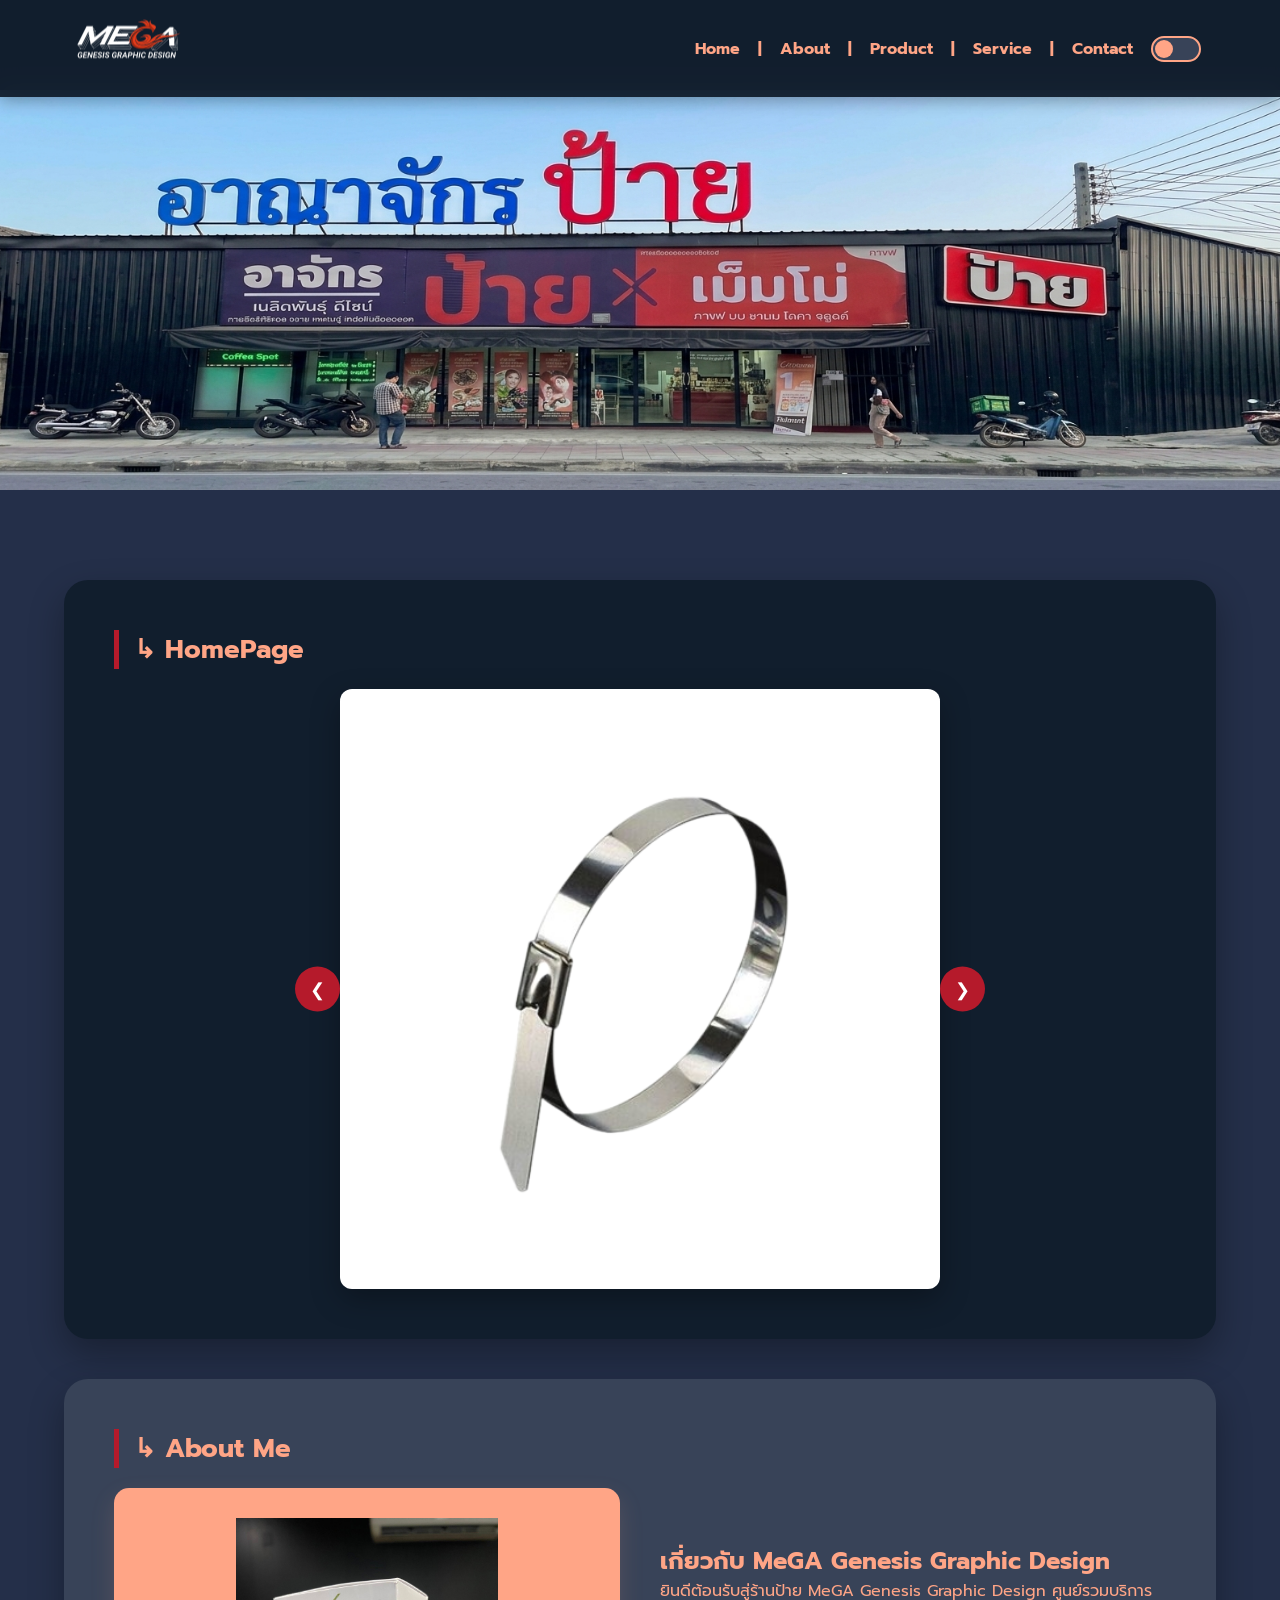
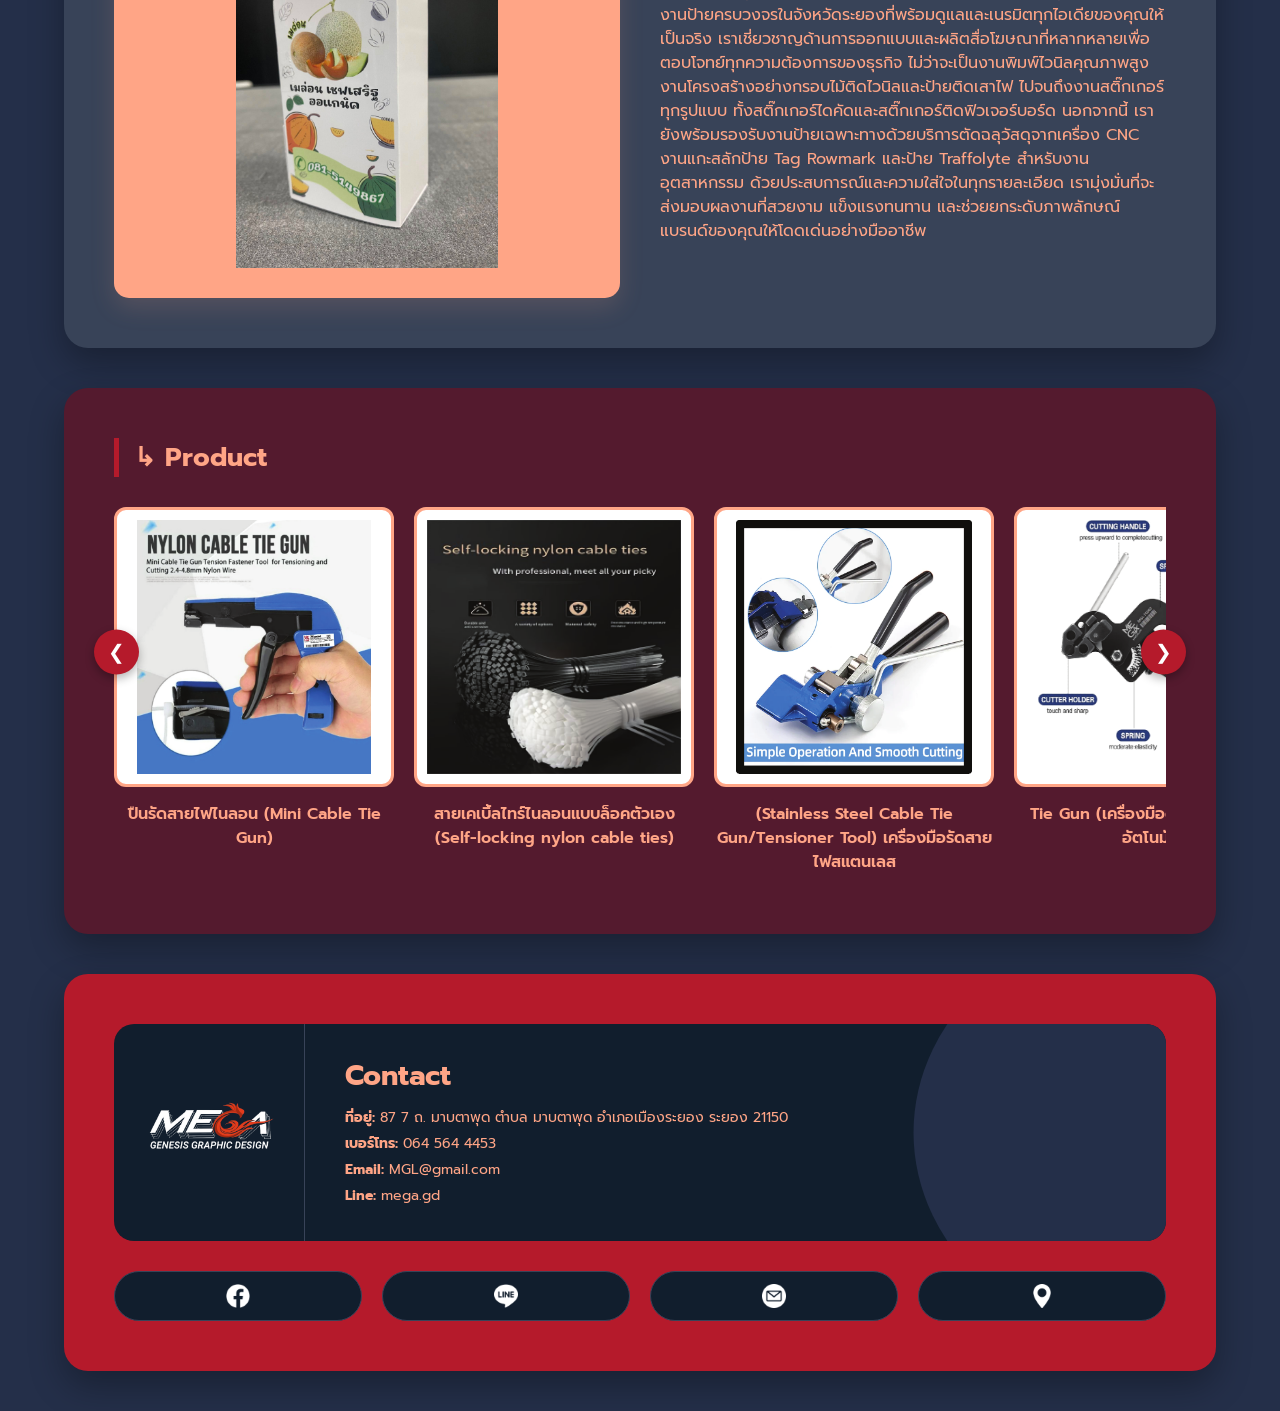
==== index.html @ 37dee511 "Add files via upload" ====
<!DOCTYPE html>
<html lang="th">

<head>
    <meta charset="UTF-8">
    <meta name="viewport" content="width=device-width, initial-scale=1.0">
    <title>Megalok - Secure Fastening</title>
    
    <link rel="icon" type="image/png" href="images/Logo-removebg-preview.png">
    
    <link href="https://fonts.googleapis.com/css2?family=Prompt:wght@300;400;600&display=swap" rel="stylesheet">
    <link rel="stylesheet" href="style.css">
</head>

<body>
    
    <header>
        <div class="logo">
            <a href="index.html">
                <img src="images/Logo-removebg-preview.png" alt="Megalok Logo" class="header-logo-img">
            </a>
        </div>
        <nav>
            <ul>
                <li><a href="index.html#home">Home</a></li>
                <li><span>|</span></li>
                <li><a href="index.html#about">About</a></li>
                <li><span>|</span></li>
                <li><a href="index.html#product">Product</a></li>
                <li><span>|</span></li>
                <li><a href="service.html">Service</a></li>
                <li><span>|</span></li>
                <li><a href="index.html#contact">Contact</a></li>

                <li>
                    <label class="theme-switch" for="darkModeToggle">
                        <input type="checkbox" id="darkModeToggle">
                        <span class="slider"></span>
                    </label>
                </li>
            </ul>
        </nav>
    </header>

    <section class="hero-image-banner">
        <div class="slides-wrapper" id="slidesWrapper">
            <div class="slide">
                <img src="banner6.png" alt="Megalok Promotion Banner 1">
            </div>
            <div class="slide">
                <img src="banner5.png" alt="Megalok Promotion Banner 2">
            </div>
            <div class="slide">
                <img src="banner3.2.png" alt="Megalok Promotion Banner 3">
            </div>
        </div>
    </section>

    <main>
        <section id="home" class="container">
            <h3 class="section-tag">↳ HomePage</h3>

            <div class="single-hero-box slide-in-right">

                <button class="hero-arrow left-arrow" id="prevHeroBtn">❮</button>
                <button class="hero-arrow right-arrow" id="nextHeroBtn">❯</button>

                <div class="card-image-wrapper" id="heroImageWrapper">
                    <img src="images/5-removebg-preview.png" alt="Product Image 1">
                    <img src="aboutme/1 (Custom).jpg" alt="Product Image 6">
                    <img src="images/41-removebg-preview.png" alt="Product Image 2">
                    <img src="aboutme/2 (Custom).jpg" alt="Product Image 6">
                    <img src="images/104-removebg-preview.png" alt="Product Image 3">
                    <img src="aboutme/3 (Custom).jpg" alt="Product Image 6">
                    <img src="images/136-removebg-preview.png" alt="Product Image 4">
                    <img src="aboutme/4 (Custom).jpg" alt="Product Image 6">
                    <img src="images/150-removebg-preview.png" alt="Product Image 5">
                    <img src="aboutme/5 (Custom).jpg" alt="Product Image 6">
                    <img src="images/80-removebg-preview.png" alt="Product Image 6">
                    <img src="aboutme/6 (Custom).jpg" alt="Product Image 6">
                </div>
            </div>
        </section>

        <section id="about" class="container">
            <h3 class="section-tag">↳ About Me</h3>
            <div class="about-flex">
                <div class="about-card" style="overflow: hidden;">
                    <img id="aboutImg" src="aboutme/1 (Custom).jpg" alt="Nylon Cable Tie Gun" style="transition: transform 0.4s ease, opacity 0.4s ease; transform: translateX(0);">
                </div>
                <div class="about-content">
                    <h1 id="aboutTitle">เกี่ยวกับ MeGA Genesis Graphic Design 
                    </h1>
                    <p id="aboutDesc">ยินดีต้อนรับสู่ร้านป้าย MeGA Genesis Graphic Design ศูนย์รวมบริการงานป้ายครบวงจรในจังหวัดระยองที่พร้อมดูแลและเนรมิตทุกไอเดียของคุณให้เป็นจริง เราเชี่ยวชาญด้านการออกแบบและผลิตสื่อโฆษณาที่หลากหลายเพื่อตอบโจทย์ทุกความต้องการของธุรกิจ ไม่ว่าจะเป็นงานพิมพ์ไวนิลคุณภาพสูง งานโครงสร้างอย่างกรอบไม้ติดไวนิลและป้ายติดเสาไฟ ไปจนถึงงานสติ๊กเกอร์ทุกรูปแบบ ทั้งสติ๊กเกอร์ไดคัดและสติ๊กเกอร์ติดฟิวเจอร์บอร์ด นอกจากนี้ เรายังพร้อมรองรับงานป้ายเฉพาะทางด้วยบริการตัดฉลุวัสดุจากเครื่อง CNC งานแกะสลักป้าย Tag Rowmark และป้าย Traffolyte สำหรับงานอุตสาหกรรม ด้วยประสบการณ์และความใส่ใจในทุกรายละเอียด เรามุ่งมั่นที่จะส่งมอบผลงานที่สวยงาม แข็งแรงทนทาน และช่วยยกระดับภาพลักษณ์แบรนด์ของคุณให้โดดเด่นอย่างมืออาชีพ</p>
                </div>
            </div>
        </section>

        <section id="product" class="container">
            <h3 class="section-tag">↳ Product</h3>
            
            <div class="product-slider-wrapper">
                <button class="slider-arrow slider-prev" id="prevProductBtn">❮</button>

                <div class="product-slider" id="productSlider">
                    <a href="product.html?id=1" class="p-item">
                        <div class="p-img">
                            <img src="images/124.png" class="img-main" alt="Main Image">
                            <img src="images/132.png" class="img-hover" alt="Hover Image">
                        </div>
                        <p>ปืนรัดสายไฟไนลอน (Mini Cable Tie Gun)</p>
                    </a>

                    <a href="product.html?id=2" class="p-item">
                        <div class="p-img">
                            <img src="images/14.png" class="img-main" alt="Main Image">
                            <img src="images/28.png" class="img-hover" alt="Hover Image">
                        </div>
                        <p>สายเคเบิ้ลไทร์ไนลอนแบบล็อคตัวเอง (Self-locking nylon cable ties)</p>
                    </a>

                    <a href="product.html?id=3" class="p-item">
                        <div class="p-img">
                            <img src="images/110.png" class="img-main" alt="Main Image">
                            <img src="images/108.png" class="img-hover" alt="Hover Image">
                        </div>
                        <p>(Stainless Steel Cable Tie Gun/Tensioner Tool) เครื่องมือรัดสายไฟสแตนเลส</p>
                    </a>

                    <a href="product.html?id=4" class="p-item">
                        <div class="p-img">
                            <img src="images/94.png" class="img-main" alt="Main Image">
                            <img src="images/43.png" class="img-hover" alt="Hover Image">
                        </div>
                        <p>Tie Gun (เครื่องมือดึงสายรัดและตัดอัตโนมัติ)</p>
                    </a>
                </div>

                <button class="slider-arrow slider-next" id="nextProductBtn">❯</button>
            </div>
        </section>
    </main>

    <footer id="contact">
        <div class="footer-banner">
            <div class="footer-logo-area">
                <img src="images/Logo-removebg-preview.png" alt="Mega Logo" class="footer-logo">
            </div>
            <div class="footer-details">
                <h3>Contact</h3>
                <p><strong>ที่อยู่:</strong> 87 7 ถ. มาบตาพุด ตำบล มาบตาพุด อำเภอเมืองระยอง ระยอง 21150</p>
                <p><strong>เบอร์โทร:</strong> 064 564 4453</p>
                <p><strong>Email:</strong> MGL@gmail.com</p>
                <p><strong>Line:</strong> mega.gd</p>
            </div>
        </div>

        <div class="social-bar">
            <a href="https://www.facebook.com/profile.php?id=61550780473112" target="_blank" class="social-btn">
                <img src="icons/facebook.png" alt="FB">
            </a>
            <a href="https://line.me/ti/p/@megalok1" target="_blank" class="social-btn">
                <img src="icons/line.png" alt="Line">
            </a>
            <a href="mailto:MGL@gmail.com" class="social-btn">
                <img src="icons/email.png" alt="Mail">
            </a>
            <a href="https://maps.app.goo.gl/akLTZSRNCD6QtL3N6" target="_blank" class="social-btn">
                <img src="icons/maps-and-flags.png" alt="Maps">
            </a>
        </div>
    </footer>

    <script>
        // ==========================================
        // 1. ระบบ Banner Slideshow หลัก
        // ==========================================
        let slideIndex = 0;
        const slidesWrapper = document.getElementById("slidesWrapper");
        const slides = document.getElementsByClassName("slide");
        const totalSlides = slides.length;

        function autoSlide() {
            slideIndex++;
            if (slideIndex >= totalSlides) {
                slideIndex = 0;
            }
            slidesWrapper.style.transform = `translateX(-${slideIndex * 100}%)`;
            setTimeout(autoSlide, 4000);
        }

        if (totalSlides > 0) {
            setTimeout(autoSlide, 4000);
        }

        // ==========================================
        // 1.5 ระบบเฟดเปลี่ยนรูปในหมวด HomePage พร้อมปุ่มลูกศรที่เปลี่ยนสีได้
        // ==========================================
        const heroWrapper = document.getElementById('heroImageWrapper');
        const heroImages = heroWrapper.querySelectorAll('img');
        const prevBtn = document.getElementById('prevHeroBtn');
        const nextBtn = document.getElementById('nextHeroBtn');

        let currentImgIndex = 0;
        const imgCount = heroImages.length;
        let slideInterval;

        function updateArrowButtons() {
            if (currentImgIndex === 0) {
                prevBtn.classList.add('disabled');
            } else {
                prevBtn.classList.remove('disabled');
            }
            if (currentImgIndex === imgCount - 1) {
                nextBtn.classList.add('disabled');
            } else {
                nextBtn.classList.remove('disabled');
            }
        }

        function showHeroImage(index) {
            heroImages.forEach(img => img.classList.remove('active'));
            currentImgIndex = index;
            heroImages[currentImgIndex].classList.add('active');
            updateArrowButtons();
        }

        function startHeroSlide() {
            slideInterval = setInterval(() => {
                let nextIndex = currentImgIndex + 1;
                if (nextIndex >= imgCount) {
                    nextIndex = 0;
                }
                showHeroImage(nextIndex);
            }, 3500);
        }

        function resetHeroSlideTimer() {
            clearInterval(slideInterval);
            startHeroSlide();
        }

        if (imgCount > 0) {
            heroImages[0].classList.add('active');
            updateArrowButtons();
        }

        if (imgCount > 1) {
            startHeroSlide();

            prevBtn.addEventListener('click', () => {
                if (currentImgIndex > 0) {
                    showHeroImage(currentImgIndex - 1);
                    resetHeroSlideTimer();
                }
            });

            nextBtn.addEventListener('click', () => {
                if (currentImgIndex < imgCount - 1) {
                    showHeroImage(currentImgIndex + 1);
                    resetHeroSlideTimer();
                }
            });

            heroWrapper.addEventListener('click', (event) => {
                if (event.target === prevBtn || event.target === nextBtn || event.target.closest('.hero-arrow')) {
                    return;
                }
                const rect = heroWrapper.getBoundingClientRect();
                const xPosition = event.clientX - rect.left;
                const wrapperWidth = heroWrapper.offsetWidth;

                if (xPosition < wrapperWidth / 2) {
                    if (currentImgIndex > 0) {
                        showHeroImage(currentImgIndex - 1);
                        resetHeroSlideTimer();
                    }
                } else {
                    if (currentImgIndex < imgCount - 1) {
                        showHeroImage(currentImgIndex + 1);
                        resetHeroSlideTimer();
                    }
                }
            });

        } else {
            prevBtn.style.display = 'none';
            nextBtn.style.display = 'none';
        }

        // ==========================================
        // 2. ระบบ Animation สไลด์รูป (เมื่อเลื่อนมาเจอ)
        // ==========================================
        document.addEventListener('DOMContentLoaded', () => {
            const animatedCards = document.querySelectorAll('.slide-in-right');

            const observer = new IntersectionObserver((entries) => {
                entries.forEach(entry => {
                    if (entry.isIntersecting) {
                        entry.target.classList.add('show');
                        observer.unobserve(entry.target);
                    }
                });
            }, {
                threshold: 0.2
            });

            animatedCards.forEach(card => {
                observer.observe(card);
            });
        });

        // ==========================================
        // 3. ระบบสไลด์รูปอัตโนมัติ (About Me) - เลื่อนสไลด์ด้านข้าง
        // ==========================================
        const aboutImagesArray = [
            "aboutme/2 (Custom).jpg",
            "aboutme/3 (Custom).jpg",
            "aboutme/4 (Custom).jpg",
            "aboutme/5 (Custom).jpg",
            "aboutme/6 (Custom).jpg",
            "aboutme/7 (Custom).jpg",
            "aboutme/8 (Custom).jpg",       
        ]; 

        let currentAboutIndex = 0;
        const aboutImgElement = document.getElementById("aboutImg");

        // ให้รูปเปลี่ยนอัตโนมัติทุกๆ 3.5 วินาที
        setInterval(() => {
            // สไลด์รูปเก่าออกไปทางซ้ายและเฟดจางลง
            aboutImgElement.style.transition = "transform 0.4s ease, opacity 0.4s ease";
            aboutImgElement.style.transform = "translateX(-100%)";
            aboutImgElement.style.opacity = 0;

            // รอให้แอนิเมชันเลื่อนไปทางซ้ายทำงานเสร็จ (400ms) แล้วจึงเตรียมรูปใหม่
            setTimeout(() => {
                currentAboutIndex++;
                if (currentAboutIndex >= aboutImagesArray.length) {
                    currentAboutIndex = 0;
                }
                
                // เปลี่ยน Source เป็นรูปถัดไป
                aboutImgElement.src = aboutImagesArray[currentAboutIndex];
                
                // ย้ายรูปไปซ่อนไว้ทางขวาก่อน (ปิดแอนิเมชันชั่วคราวเพื่อย้ายพริบตาเดียว)
                aboutImgElement.style.transition = "none";
                aboutImgElement.style.transform = "translateX(100%)";
                
                // บังคับให้เบราว์เซอร์รับทราบตำแหน่งที่เปลี่ยนไป (Reflow) ก่อนเปิดแอนิเมชัน
                void aboutImgElement.offsetWidth;
                
                // เปิดแอนิเมชันกลับมา แล้วเลื่อนรูปเข้าสู่ตรงกลาง (สไลด์เข้ามาจากขวา)
                aboutImgElement.style.transition = "transform 0.4s ease, opacity 0.4s ease";
                aboutImgElement.style.transform = "translateX(0)";
                aboutImgElement.style.opacity = 1;
                
            }, 400); // 400ms คือเวลาเดียวกับ transition 

        }, 3500); 

        // ==========================================
        // 4. ระบบ Smooth Scroll ปรับความเร็วได้
        // ==========================================
        document.querySelectorAll('nav ul li a[href^="index.html#"], nav ul li a[href^="#"]').forEach(anchor => {
            anchor.addEventListener('click', function (e) {
                let targetId = this.getAttribute('href').split('#')[1];
                const targetElement = document.getElementById(targetId);

                if (targetElement) {
                    e.preventDefault();

                    const headerOffset = 90;
                    const elementPosition = targetElement.getBoundingClientRect().top;
                    const offsetPosition = elementPosition + window.pageYOffset - headerOffset;

                    const duration = 1200;

                    const start = window.pageYOffset;
                    const distance = offsetPosition - start;
                    let startTime = null;

                    function easeInOutQuad(t, b, c, d) {
                        t /= d / 2;
                        if (t < 1) return c / 2 * t * t + b;
                        t--;
                        return -c / 2 * (t * (t - 2) - 1) + b;
                    }

                    function animation(currentTime) {
                        if (startTime === null) startTime = currentTime;
                        const timeElapsed = currentTime - startTime;
                        const run = easeInOutQuad(timeElapsed, start, distance, duration);
                        window.scrollTo(0, run);
                        if (timeElapsed < duration) {
                            requestAnimationFrame(animation);
                        }
                    }

                    requestAnimationFrame(animation);
                }
            });
        });

        // ==========================================
        // 5. ระบบ Dark Mode (แบบสวิตช์ พร้อมจดจำค่าด้วย LocalStorage)
        // ==========================================
        const darkModeToggle = document.getElementById('darkModeToggle');
        const body = document.body;

        if (localStorage.getItem('darkMode') === 'enabled') {
            body.classList.add('dark-mode');
            darkModeToggle.checked = true;
        }

        darkModeToggle.addEventListener('change', () => {
            if (darkModeToggle.checked) {
                body.classList.add('dark-mode');
                localStorage.setItem('darkMode', 'enabled');
            } else {
                body.classList.remove('dark-mode');
                localStorage.setItem('darkMode', 'disabled');
            }
        });

        // ==========================================
        // 🛠️ 6. ระบบปุ่มเลื่อน Product Slider 
        // ==========================================
        const productSlider = document.getElementById('productSlider');
        const prevProductBtn = document.getElementById('prevProductBtn');
        const nextProductBtn = document.getElementById('nextProductBtn');

        if (productSlider && prevProductBtn && nextProductBtn) {
            const scrollAmount = 300; 
            
            prevProductBtn.addEventListener('click', () => {
                productSlider.scrollBy({ left: -scrollAmount, behavior: 'smooth' });
            });
            
            nextProductBtn.addEventListener('click', () => {
                productSlider.scrollBy({ left: scrollAmount, behavior: 'smooth' });
            });
        }

    </script>
</body>

</html>
---- style.css ----
/* ========================================== */
/* 🎨 COLOR PALETTE VARIABLES */
/* ========================================== */
:root {
    --color-1: #111E2D; /* Darkest Blue */
    --color-2: #242F49; /* Dark Slate Blue */
    --color-3: #384358; /* Muted Grey-Blue */
    --color-4: #FFA586; /* Brand Light Peach */
    --color-5: #B51A2B; /* Deep Red */
    --color-6: #541A2E; /* Deep Burgundy */
}

/* ========================================== */
/* Reset & Global Styles */
/* ========================================== */
* {
    margin: 0;
    padding: 0;
    box-sizing: border-box;
    font-family: 'Prompt', sans-serif;
}

html, body {
    overflow-x: hidden;
    width: 100%;
}

html {
    scroll-padding-top: 100px;
}

body {
    background-color: var(--color-2);
    background-attachment: fixed;
    color: var(--color-4);
    transition: background-color 0.4s ease, color 0.4s ease;
    padding-top: 90px; 
}

/* ========================================== */
/* Header - Sticky Logo & Menu */
/* ========================================== */
header {
    display: flex;
    align-items: center; 
    padding: 20px 5%;
    width: 100%;
    position: fixed;
    top: 0;
    left: 0;
    z-index: 2000;
    background-color: rgba(17, 30, 45, 0.95) !important;
    box-shadow: 0 4px 15px rgba(0,0,0,0.3);
    backdrop-filter: blur(10px); 
    font-weight: 700;
    color: var(--color-4);
    transition: background-color 0.4s ease, box-shadow 0.4s ease;
}

/* ค้นหาคลาสนี้ใน style.css หรือเพิ่มเข้าไปใหม่ */
.header-logo-img {
    height: 50px; /* กำหนดความสูงเริ่มต้นที่ต้องการ */
    width: auto;
    transform: scale(2.5); /* ปรับตัวเลข 2.0 เพื่อขยายขนาด (2.0 = 200%) */
    transform-origin: left center; /* ให้ขยายออกจากด้านซ้าย */
    transition: transform 0.3s ease; /* เพิ่มความสมูท */
}

nav {
    margin-left: auto; 
    margin-right: 15px; 
}

nav ul {
    display: flex;
    list-style: none;
    align-items: center;
    gap: 8px;
}

nav ul li a {
    text-decoration: none;
    color: var(--color-4);
    padding: 0 10px;
    font-size: 16px;
    transition: color 0.3s;
}

nav ul li a:hover {
    color: var(--color-5);
}

nav ul li span {
    color: var(--color-4);
    transition: color 0.4s ease;
    user-select: none;
    cursor: default;
}

/* ========================================== */
/* Dark Mode Toggle Switch / Button */
/* ========================================== */
.dark-mode-btn {
    background: none;
    border: none;
    font-size: 20px;
    cursor: pointer;
    color: inherit;
    transition: transform 0.3s ease;
    display: flex;
    align-items: center;
}

.dark-mode-btn:hover {
    transform: scale(1.2);
}

.theme-switch {
    position: relative;
    display: inline-block;
    width: 50px;
    height: 26px;
}

.theme-switch input {
    opacity: 0;
    width: 0;
    height: 0;
}

.slider {
    position: absolute;
    cursor: pointer;
    top: 0; left: 0; right: 0; bottom: 0;
    background-color: var(--color-3); 
    transition: 0.4s;
    border-radius: 34px;
    border: 2px solid var(--color-4);
}

.slider:before {
    position: absolute;
    content: "";
    height: 18px;
    width: 18px;
    left: 2px;
    bottom: 2px;
    background-color: var(--color-4); 
    transition: 0.4s ease;
    border-radius: 50%;
}

.theme-switch input:checked + .slider {
    background-color: var(--color-5); 
    border-color: var(--color-5);
}

.theme-switch input:checked + .slider:before {
    transform: translateX(24px);
    background-color: #ffffff; 
}

/* ========================================== */
/* 🌈 SECTION BACKGROUND COLORS & LAYOUT */
/* ========================================== */
section.container, footer#contact {
    width: 90%;
    max-width: 1200px;
    margin: 40px auto;
    padding: 50px;
    border-radius: 24px;
    box-shadow: 0 15px 35px rgba(0, 0, 0, 0.3);
    transition: background-color 0.4s ease, transform 0.3s ease;
    box-sizing: border-box; 
}

.section-tag {
    color: var(--color-4);
    font-size: 26px;
    margin-bottom: 20px;
    border-left: 5px solid var(--color-5);
    padding-left: 15px;
    transition: color 0.4s ease;
}

#home { background-color: var(--color-1); }
#about { background-color: var(--color-3); }
#product { background-color: var(--color-6); }
#product .p-item p { color: var(--color-4); }
footer#contact { background-color: var(--color-5); }

/* ========================================== */
/* Slideshow Banner & Layout */
/* ========================================== */
.hero-image-banner {
    width: 100%;
    height: 450px; /* ปรับตัวเลขนี้ลง (เช่น จากเดิม 500px เหลือ 300px) */
    overflow: hidden;
    position: relative;
}

.slides-wrapper {
    display: flex;
    width: 100%;
    transition: transform 1.5s cubic-bezier(0.25, 1, 0.5, 1);
}

.slide {
    min-width: 100%;
    box-sizing: border-box;
}

/* ค้นหาและแก้ไขส่วนนี้ครับ */
.slide img {
    width: 100%;
    height: 400px;      /* กำหนดความสูงให้เท่ากับ .hero-image-banner */
    display: block;
    object-fit: cover;  /* สำคัญ: ทำให้รูปขยายเต็มพื้นที่โดยไม่เสียสัดส่วน */
    object-position: center; /* สำคัญ: สั่งให้จัดกึ่งกลางรูปภาพเสมอ */
}

.single-hero-box {
    max-width: 700px; 
    margin: 0 auto; 
    width: 100%;
    position: relative;
    padding: 0 50px; 
    box-sizing: border-box; 
}

.card-image-wrapper {
    position: relative;
    width: 100%;
    aspect-ratio: 1 / 1; 
    border-radius: 12px;
    overflow: hidden;
    background-color: #ffffff; 
    box-shadow: 0 10px 30px rgba(0,0,0,0.3); 
}

.card-image-wrapper img {
    position: absolute;
    top: 0; left: 0; width: 100%; height: 100%;
    object-fit: contain; 
    opacity: 0;
    transition: opacity 0.5s ease;
    padding: 10px; 
}

.card-image-wrapper img.active {
    opacity: 1; 
    z-index: 2;
}

.slide-in-right {
    opacity: 0;
    transform: translateX(50px);
    transition: all 0.6s ease-out;
}

.slide-in-right.show {
    opacity: 1;
    transform: translateX(0);
}

.hero-arrow {
    position: absolute;
    top: 50%;
    transform: translateY(-50%);
    background-color: var(--color-5); 
    color: white;
    border: none;
    cursor: pointer;
    width: 45px; 
    height: 45px;
    display: flex;
    align-items: center;
    justify-content: center;
    font-size: 18px;
    z-index: 10; 
    border-radius: 50%; 
    transition: background-color 0.3s ease, transform 0.2s ease;
}

.hero-arrow:hover {
    background-color: var(--color-6); 
    transform: translateY(-50%) scale(1.1); 
}

.left-arrow { left: 5px; }
.right-arrow { right: 5px; }

/* ========================================== */
/* About Section Elements */
/* ========================================== */
.about-flex {
    display: grid;
    grid-template-columns: 1fr 1fr;
    gap: 40px;
    align-items: center;
}

.about-card {
    background: var(--color-4);
    color: var(--color-1);
    border: none;
    border-radius: 15px;
    padding: 30px; 
    position: relative; 
    box-shadow: 0 10px 25px rgba(255, 165, 134, 0.15);
    transition: background-color 0.4s ease, border-color 0.4s ease;
    overflow: hidden; 
    display: flex;
    justify-content: center;
    align-items: center;
    width: 100%;
}

#aboutImg {
    width: 100%;
    max-height: 350px; 
    object-fit: contain; 
    border-radius: 8px;
    display: block;
    margin: 0 auto;
    transition: all 0.5s ease-in-out;
}

.btn-next-about {
    position: absolute; 
    bottom: 20px; 
    right: 20px; 
    padding: 10px 20px;
    background-color: var(--color-5);
    color: white;
    border: none;
    border-radius: 8px;
    cursor: pointer;
    z-index: 10;
    transition: background-color 0.3s, transform 0.2s;
}

.btn-next-about:hover {
    background-color: var(--color-6);
    transform: scale(1.05);
}

/* ========================================== */
/* 🛠️ Product Slider (แนวนอนเลื่อนได้) + ปุ่มลูกศร */
/* ========================================== */
.product-slider-wrapper {
    position: relative;
    width: 100%;
    display: flex;
    align-items: center;
}

.product-slider {
    display: flex;
    gap: 20px;
    overflow-x: auto; 
    padding: 10px 0; 
    width: 100%;
    scroll-snap-type: x mandatory; 
    scroll-behavior: smooth;
    
    /* ซ่อน Scrollbar ให้ดูสะอาดตาเข้ากับปุ่ม */
    -ms-overflow-style: none;  /* IE and Edge */
    scrollbar-width: none;  /* Firefox */
}
.product-slider::-webkit-scrollbar {
    display: none; /* Chrome, Safari and Opera */
}

.p-item { 
    text-decoration: none; 
    color: inherit; 
    display: block; 
    flex: 0 0 280px; 
    scroll-snap-align: start; 
}

.p-item p {
    margin-top: 15px;
    font-weight: 600;
    text-align: center;
}

.p-img {
    position: relative;
    aspect-ratio: 1 / 1;
    background-color: #ffffff; 
    border: 3px solid var(--color-4);
    border-radius: 12px;
    overflow: hidden;
    transition: border-color 0.4s ease, transform 0.3s ease;
}

.p-item:hover .p-img { transform: scale(1.02); }

.p-img img {
    width: 100%; 
    height: 100%; 
    object-fit: contain; 
    padding: 10px; 
    transition: opacity 0.5s ease;
}

.p-img .img-hover { position: absolute; top: 0; left: 0; opacity: 0; }
.p-item:hover .img-main { opacity: 0; }
.p-item:hover .img-hover { opacity: 1; }

/* 🛠️ สไตล์ปุ่มลูกศรของ Product Slider */
.slider-arrow {
    position: absolute;
    top: 40%; 
    transform: translateY(-50%);
    background-color: var(--color-5);
    color: white;
    border: none;
    width: 45px;
    height: 45px;
    border-radius: 50%;
    cursor: pointer;
    z-index: 10;
    display: flex;
    justify-content: center;
    align-items: center;
    font-size: 20px;
    box-shadow: 0 4px 10px rgba(0,0,0,0.3);
    transition: background-color 0.3s ease, transform 0.2s ease;
}

.slider-arrow:hover {
    background-color: var(--color-6);
    transform: translateY(-50%) scale(1.1);
}

.slider-prev { left: -20px; }
.slider-next { right: -20px; }

/* ========================================== */
/* Service Video Section */
/* ========================================== */
#service {
    background-color: var(--color-1);
    min-height: 70vh; 
}

.service-subtitle {
    color: var(--color-4);
    margin-top: -10px;
    margin-bottom: 30px;
    font-size: 16px;
    opacity: 0.8;
}

.video-grid {
    display: grid;
    grid-template-columns: repeat(3, 1fr); 
    gap: 30px;
}

.video-card {
    background-color: var(--color-3);
    border-radius: 16px;
    overflow: hidden;
    box-shadow: 0 10px 20px rgba(0, 0, 0, 0.2);
    border: 1px solid rgba(255, 255, 255, 0.05);
}

.video-wrapper {
    position: relative;
    width: 100%;
    aspect-ratio: 16 / 9; 
    overflow: hidden;
    background-color: #000;
}

.video-wrapper video,
.video-wrapper iframe {
    position: absolute;
    top: 0; left: 0; width: 100%; height: 100%;
    border: none;
}

.video-info { padding: 20px; }
.video-info h4 { color: var(--color-4); font-size: 18px; margin-bottom: 10px; }
.video-info p { color: var(--color-4); font-size: 14px; opacity: 0.85; }

/* ========================================== */
/* Footer / Contact Section Inside Elements */
/* ========================================== */
.footer-banner {
    background-color: var(--color-1);
    color: var(--color-4);
    border-radius: 20px;
    display: flex;
    overflow: hidden;
    position: relative;
}

.footer-banner::after {
    content: '';
    position: absolute;
    right: 0; top: 0; width: 30%; height: 100%;
    background: var(--color-2);
    clip-path: ellipse(80% 100% at 100% 50%);
    z-index: 1;
}

.footer-logo-area {
    padding: 20px;
    border-right: 1px solid var(--color-3);
    display: flex;
    align-items: center;
    justify-content: center;
}

.footer-logo { max-width: 150px; height: auto; }

.footer-details {
    padding: 30px 40px;
    z-index: 2;
}

.footer-details h3 { font-size: 28px; margin-bottom: 10px; }
.footer-details p { margin-bottom: 5px; font-size: 14px; }

/* ========================================== */
/* Social Buttons */
/* ========================================== */
.social-bar {
    display: grid;
    grid-template-columns: repeat(4, 1fr);
    gap: 20px;
    margin-top: 30px;
}

.social-btn {
    background: var(--color-1);
    border: 1px solid var(--color-3);
    border-radius: 25px;
    height: 50px;
    display: flex;
    justify-content: center;
    align-items: center;
    cursor: pointer;
    transition: background-color 0.4s ease, transform 0.2s ease;
}

.social-btn:hover {
    background-color: var(--color-3);
    transform: translateY(-3px);
}

.social-btn img {
    height: 24px;
    width: auto;
    object-fit: contain;
    filter: brightness(0) invert(1);
}

/* ========================================== */
/* DARK MODE OVERRIDES (Optimized) */
/* ========================================== */
body.dark-mode {
    --color-1: #080e15; 
    --color-2: #05080f;
    --color-3: #1a2233;
    --color-4: #e0e0e0;
    --color-5: #5c0d15;
    --color-6: #2b0c16;
}

body.dark-mode header {
    background-color: rgba(5, 8, 15, 0.95) !important;
    box-shadow: 0 2px 10px rgba(0, 0, 0, 0.8);
}

body.dark-mode .card,
body.dark-mode .about-card,
body.dark-mode .footer-banner,
body.dark-mode .social-btn { filter: brightness(0.85); }
body.dark-mode .social-btn img { filter: brightness(0) invert(0.8); }

/* ========================================== */
/* 📱💻 RESPONSIVE & ORIENTATION (ปรับให้พอดีทุกจอ) */
/* ========================================== */

/* 💻 Tablet แนวตั้ง & มือถือแนวนอนจอใหญ่ (ต่ำกว่า 992px) */
@media (max-width: 992px) {
    .video-grid { grid-template-columns: repeat(2, 1fr); }
    .about-flex { gap: 30px; }
}

/* 📱 [พิเศษ] มือถือแนวนอน (Landscape) ที่มีความสูงจอน้อย */
@media (max-height: 500px) and (orientation: landscape) {
    html { scroll-padding-top: 70px; }
    body { padding-top: 60px; }
    header { padding: 10px 5%; }
    .header-logo-img { max-height: 35px; }
    section.container { padding: 20px; }
}

/* 📱 มือถือแนวตั้ง (Portrait) - ต่ำกว่า 768px */
@media (max-width: 768px) {
    html { scroll-padding-top: 150px; }
    body { padding-top: 140px; }
    header {
        flex-direction: column;
        padding: 15px 5%;
        gap: 15px;
    }
    
    nav {
        margin-left: 0;
        margin-right: 0;
        width: 100%;
        display: flex;
        justify-content: center;
    }

    nav ul {
        flex-wrap: wrap; 
        justify-content: center;
        gap: 10px 15px;
    }

    .dark-mode-btn, .theme-switch {
        position: absolute;
        top: 20px;
        right: 5%; 
        margin: 0;
    }
    
    .hero-grid, .about-flex, .video-grid { 
        grid-template-columns: 1fr; 
    }

    /* 🛠️ ย่อขนาดกล่องสินค้าบนมือถือ และปรับปุ่มลูกศร */
    .product-slider .p-item { flex: 0 0 220px; }
    .slider-prev { left: -10px; }
    .slider-next { right: -10px; }
    .slider-arrow { width: 35px; height: 35px; font-size: 16px; }
    
    section.container, footer#contact {
        width: 92%; 
        margin: 20px auto; 
        padding: 30px 20px;
    }
    
    .single-hero-box { padding: 0 40px; }
    
    .footer-banner { flex-direction: column; }
    .footer-banner::after { display: none; }
    .footer-logo-area {
        border-right: none;
        border-bottom: 1px solid var(--color-3); 
        padding: 20px 0;
    }
}

/* 📱 มือถือแนวตั้งจอเล็กมาก (ต่ำกว่า 480px) */
@media (max-width: 480px) {
    .single-hero-box { padding: 0 35px; }
    .hero-arrow { width: 35px; height: 35px; font-size: 14px; }
    
    .btn-next-about {
        padding: 8px 16px; font-size: 14px;
        bottom: 15px; right: 15px;
    }

    /* 🛠️ ย่อกล่องสินค้าลงอีกนิดสำหรับจอเล็กมากๆ */
    .product-slider .p-item { flex: 0 0 180px; }
    
    nav ul li a { font-size: 14px; padding: 0 5px; }
    .social-bar { grid-template-columns: repeat(2, 1fr); gap: 10px; }
}
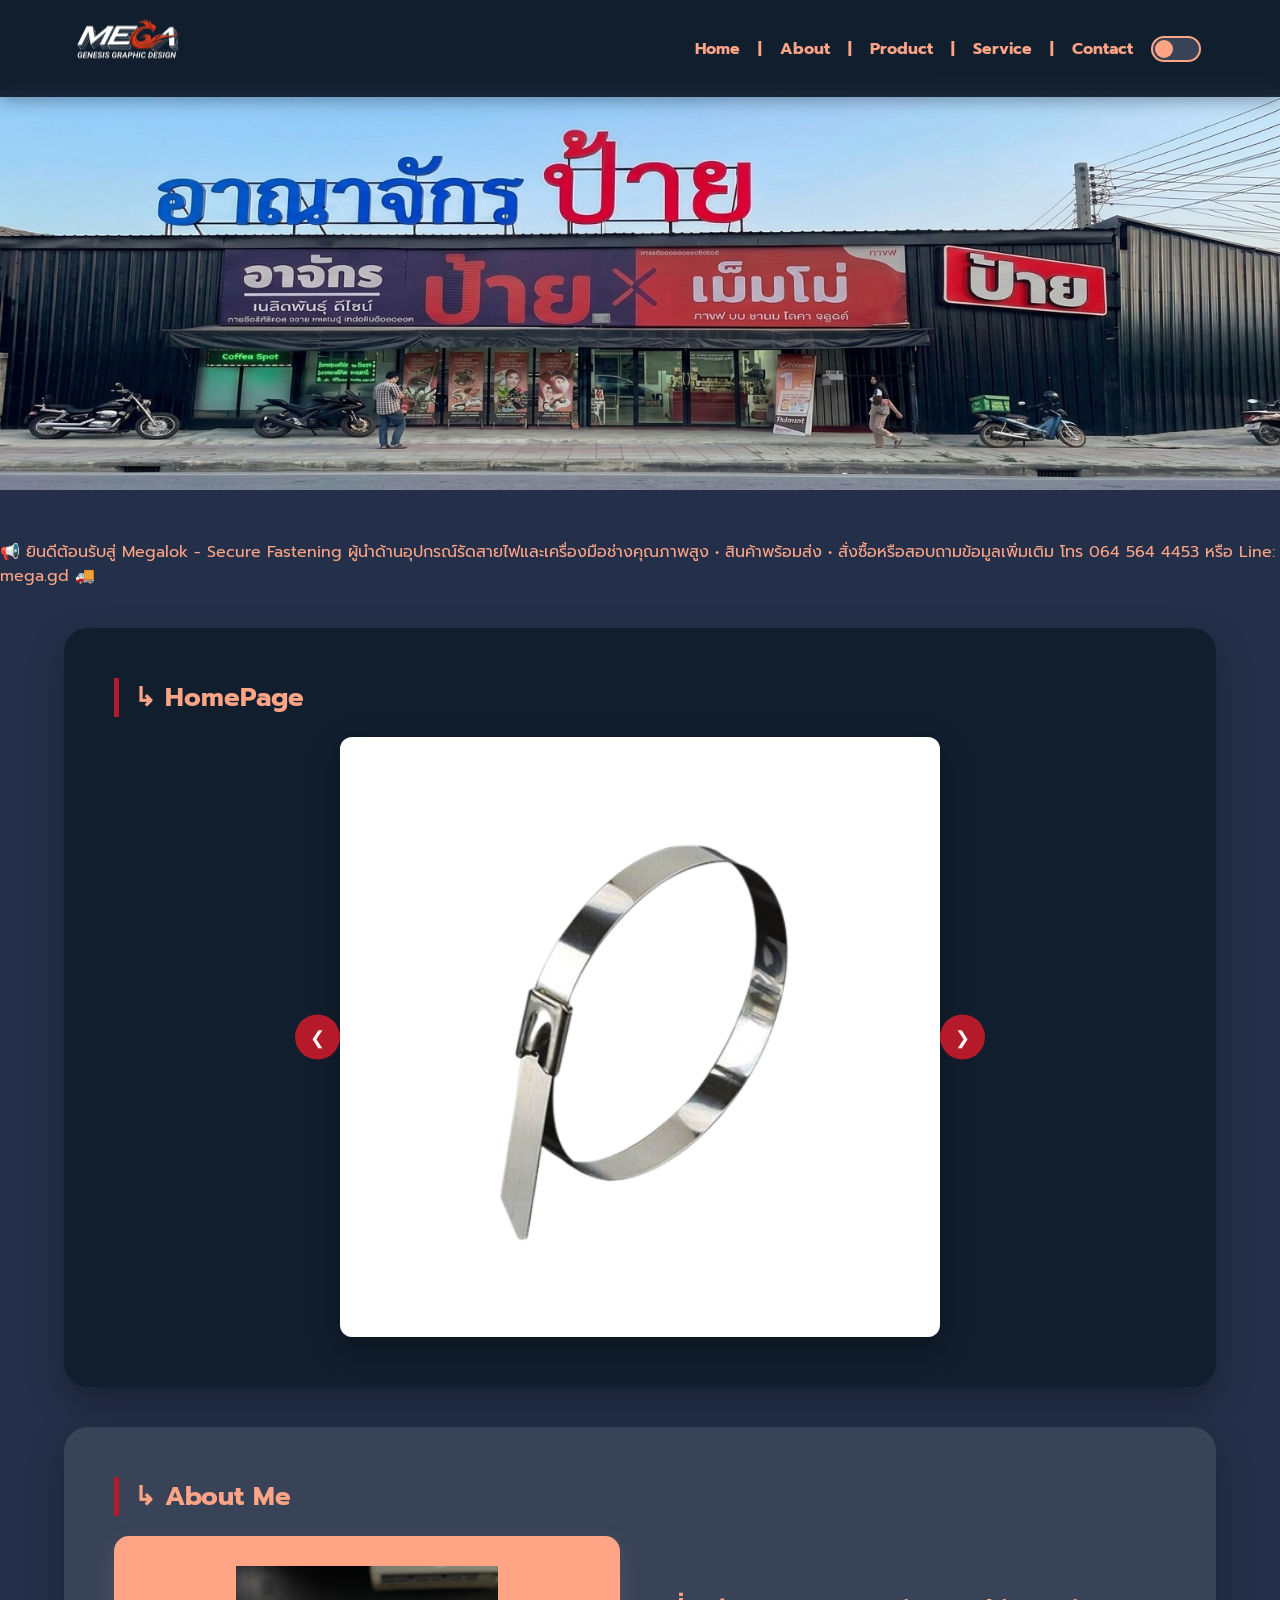
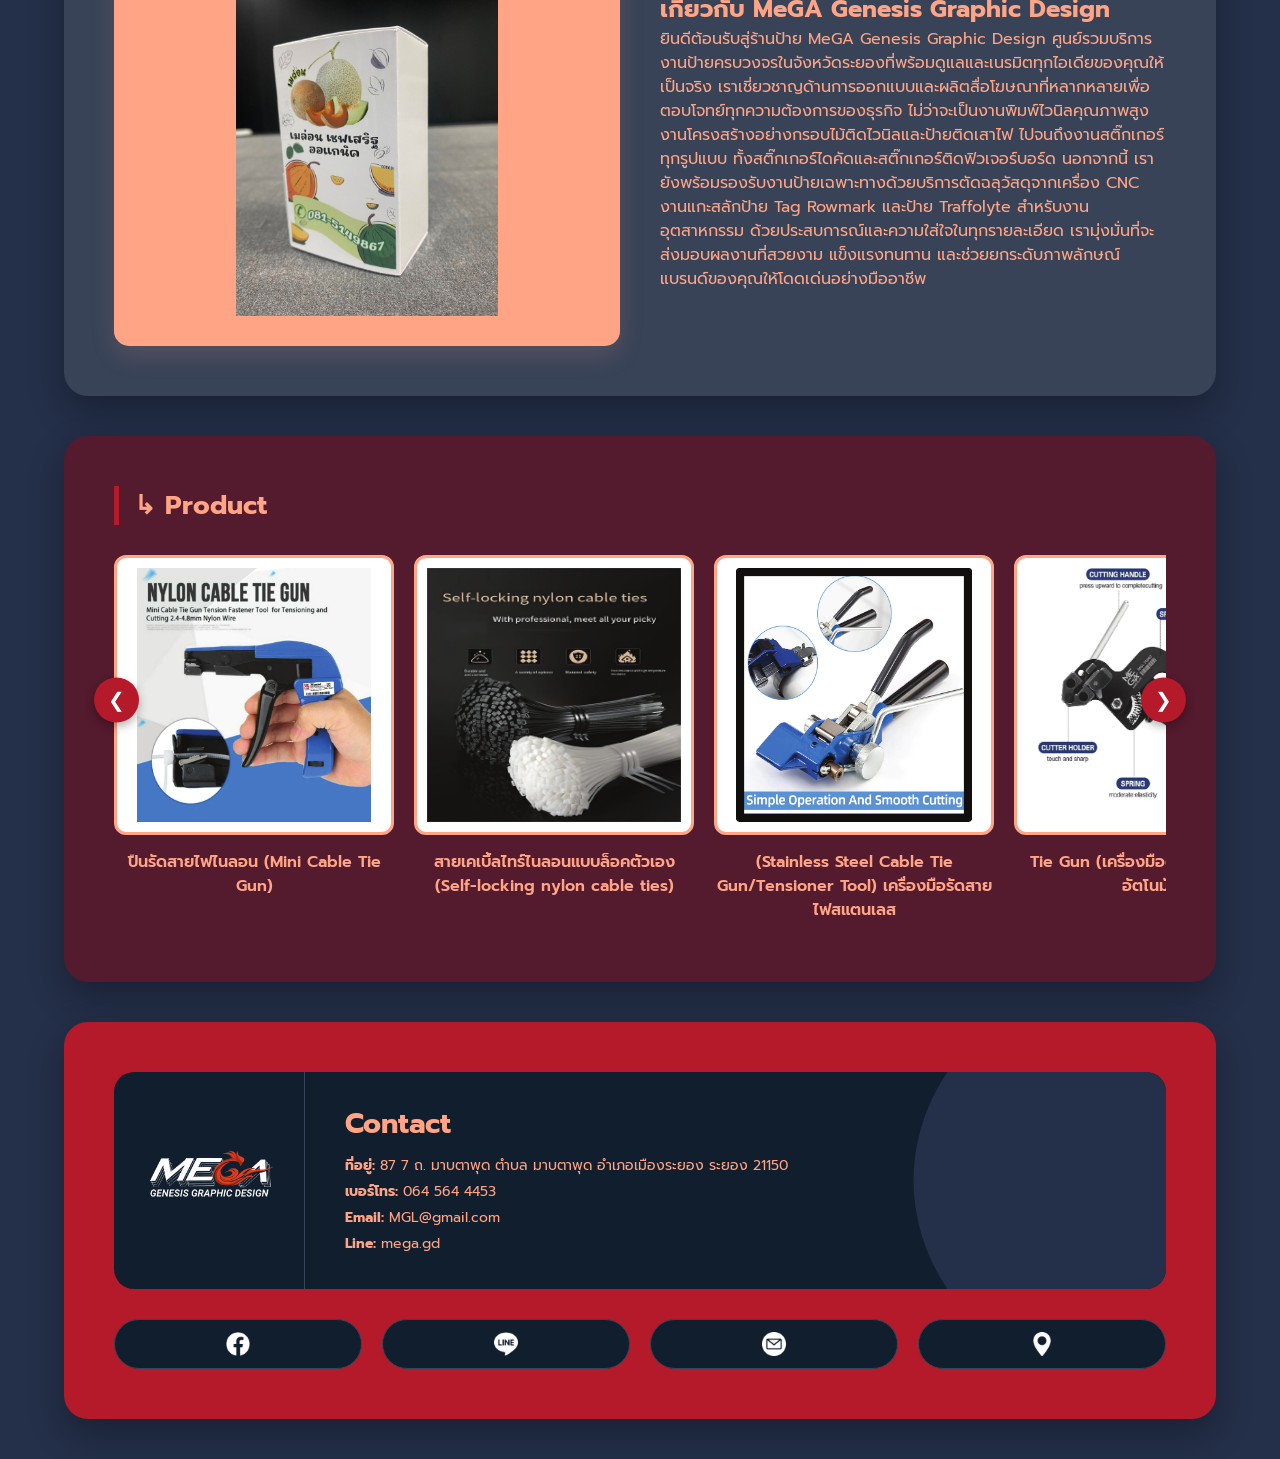
==== commit a058adbe: "Update print statement from 'Hello' to 'Goodbye'" ====
--- a/index.html
+++ b/index.html
@@ -56,6 +56,12 @@
         </div>
     </section>
 
+    <div class="scrolling-text-container">
+        <div class="scrolling-text">
+            📢 ยินดีต้อนรับสู่ Megalok - Secure Fastening ผู้นำด้านอุปกรณ์รัดสายไฟและเครื่องมือช่างคุณภาพสูง • สินค้าพร้อมส่ง • สั่งซื้อหรือสอบถามข้อมูลเพิ่มเติม โทร 064 564 4453 หรือ Line: mega.gd 🚚
+        </div>
+    </div>
+
     <main>
         <section id="home" class="container">
             <h3 class="section-tag">↳ HomePage</h3>
@@ -445,4 +451,4 @@
     </script>
 </body>
 
-</html>+</html>
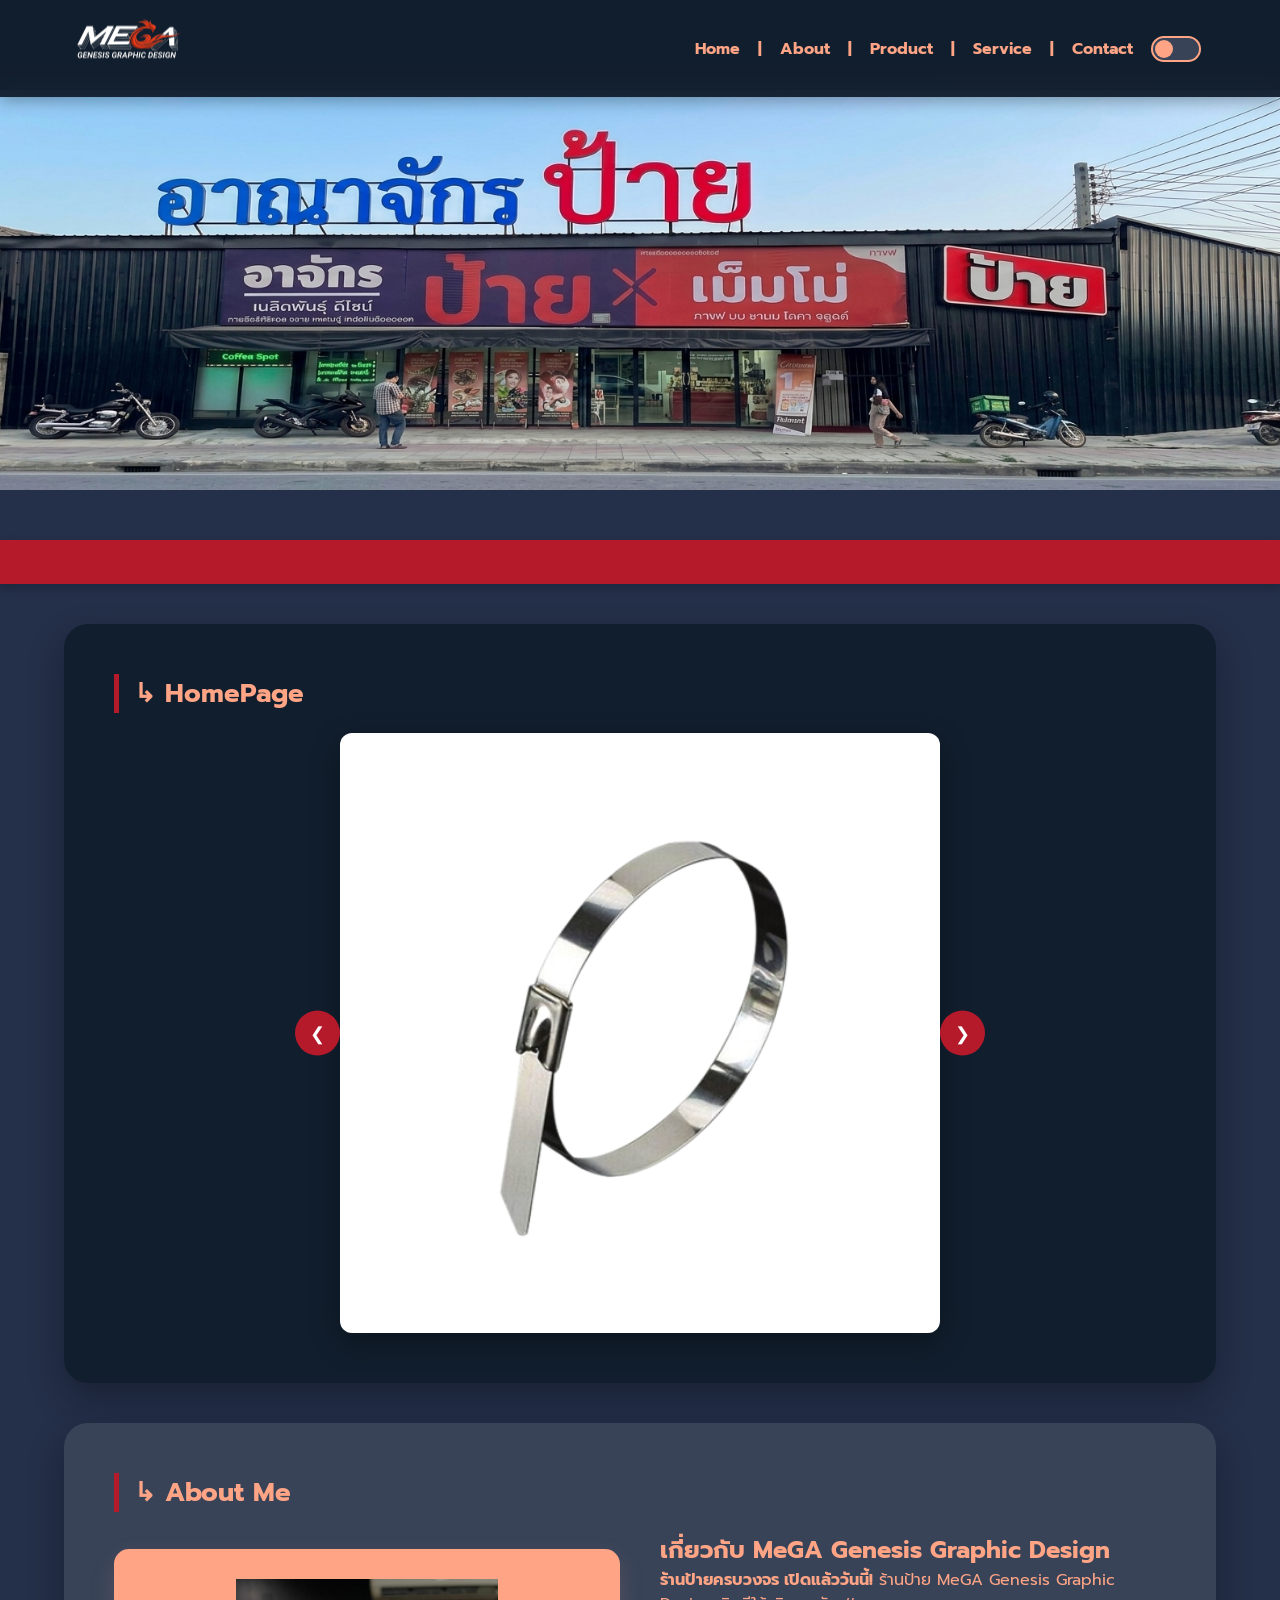
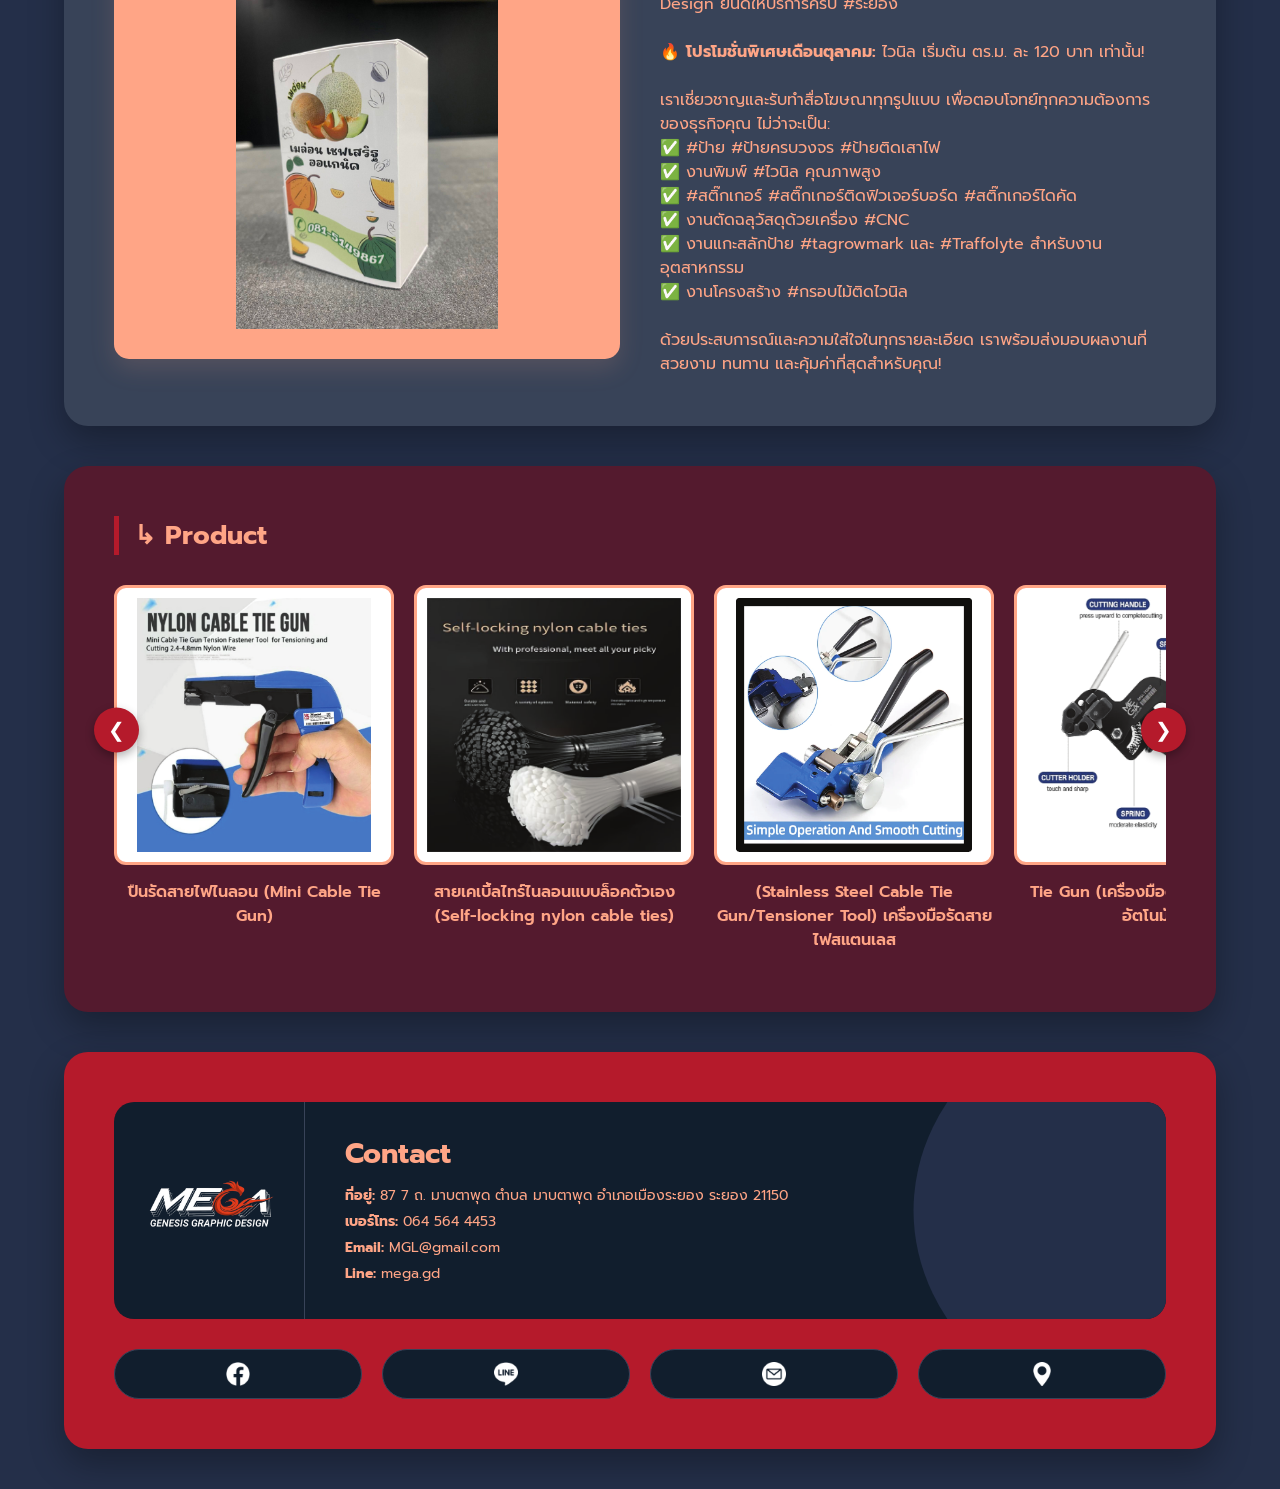
==== commit 7b57b275: "Update greeting from 'Hello' to 'Goodbye'" ====
--- a/index.html
+++ b/index.html
@@ -4,7 +4,7 @@
 <head>
     <meta charset="UTF-8">
     <meta name="viewport" content="width=device-width, initial-scale=1.0">
-    <title>Megalok - Secure Fastening</title>
+    <title>MeGA Genesis Graphic Design - ร้านป้ายครบวงจร</title>
     
     <link rel="icon" type="image/png" href="images/Logo-removebg-preview.png">
     
@@ -58,7 +58,7 @@
 
     <div class="scrolling-text-container">
         <div class="scrolling-text">
-            📢 ยินดีต้อนรับสู่ Megalok - Secure Fastening ผู้นำด้านอุปกรณ์รัดสายไฟและเครื่องมือช่างคุณภาพสูง • สินค้าพร้อมส่ง • สั่งซื้อหรือสอบถามข้อมูลเพิ่มเติม โทร 064 564 4453 หรือ Line: mega.gd 🚚
+            📢 ร้านป้ายครบวงจร เปิดแล้ววันนี้! 🎉 ร้านป้าย MeGA Genesis Graphic Design ยินดีให้บริการในจังหวัดระยอง รับทำป้ายโฆษณาทุกชนิด ป้ายติดเสาไฟ ไวนิล สติ๊กเกอร์ สติ๊กเกอร์ติดฟิวเจอร์บอร์ด สติ๊กเกอร์ไดคัท งาน CNC ป้าย Tag Rowmark ป้าย Traffolyte และกรอบไม้ติดไวนิล • สนใจติดต่อ โทร 064 564 4453 หรือ Line: mega.gd 📞
         </div>
     </div>
 
@@ -95,9 +95,19 @@
                     <img id="aboutImg" src="aboutme/1 (Custom).jpg" alt="Nylon Cable Tie Gun" style="transition: transform 0.4s ease, opacity 0.4s ease; transform: translateX(0);">
                 </div>
                 <div class="about-content">
-                    <h1 id="aboutTitle">เกี่ยวกับ MeGA Genesis Graphic Design 
-                    </h1>
-                    <p id="aboutDesc">ยินดีต้อนรับสู่ร้านป้าย MeGA Genesis Graphic Design ศูนย์รวมบริการงานป้ายครบวงจรในจังหวัดระยองที่พร้อมดูแลและเนรมิตทุกไอเดียของคุณให้เป็นจริง เราเชี่ยวชาญด้านการออกแบบและผลิตสื่อโฆษณาที่หลากหลายเพื่อตอบโจทย์ทุกความต้องการของธุรกิจ ไม่ว่าจะเป็นงานพิมพ์ไวนิลคุณภาพสูง งานโครงสร้างอย่างกรอบไม้ติดไวนิลและป้ายติดเสาไฟ ไปจนถึงงานสติ๊กเกอร์ทุกรูปแบบ ทั้งสติ๊กเกอร์ไดคัดและสติ๊กเกอร์ติดฟิวเจอร์บอร์ด นอกจากนี้ เรายังพร้อมรองรับงานป้ายเฉพาะทางด้วยบริการตัดฉลุวัสดุจากเครื่อง CNC งานแกะสลักป้าย Tag Rowmark และป้าย Traffolyte สำหรับงานอุตสาหกรรม ด้วยประสบการณ์และความใส่ใจในทุกรายละเอียด เรามุ่งมั่นที่จะส่งมอบผลงานที่สวยงาม แข็งแรงทนทาน และช่วยยกระดับภาพลักษณ์แบรนด์ของคุณให้โดดเด่นอย่างมืออาชีพ</p>
+                    <h1 id="aboutTitle">เกี่ยวกับ MeGA Genesis Graphic Design</h1>
+                    <p id="aboutDesc">
+                        <strong>ร้านป้ายครบวงจร เปิดแล้ววันนี้!</strong> ร้านป้าย MeGA Genesis Graphic Design ยินดีให้บริการครับ #ระยอง <br><br>
+                        🔥 <strong>โปรโมชั่นพิเศษเดือนตุลาคม:</strong> ไวนิล เริ่มต้น ตร.ม. ละ 120 บาท เท่านั้น! <br><br>
+                        เราเชี่ยวชาญและรับทำสื่อโฆษณาทุกรูปแบบ เพื่อตอบโจทย์ทุกความต้องการของธุรกิจคุณ ไม่ว่าจะเป็น:<br>
+                        ✅ #ป้าย #ป้ายครบวงจร #ป้ายติดเสาไฟ<br>
+                        ✅ งานพิมพ์ #ไวนิล คุณภาพสูง<br>
+                        ✅ #สติ๊กเกอร์ #สติ๊กเกอร์ติดฟิวเจอร์บอร์ด #สติ๊กเกอร์ไดคัด<br>
+                        ✅ งานตัดฉลุวัสดุด้วยเครื่อง #CNC<br>
+                        ✅ งานแกะสลักป้าย #tagrowmark และ #Traffolyte สำหรับงานอุตสาหกรรม<br>
+                        ✅ งานโครงสร้าง #กรอบไม้ติดไวนิล<br><br>
+                        ด้วยประสบการณ์และความใส่ใจในทุกรายละเอียด เราพร้อมส่งมอบผลงานที่สวยงาม ทนทาน และคุ้มค่าที่สุดสำหรับคุณ!
+                    </p>
                 </div>
             </div>
         </section>
@@ -332,36 +342,29 @@
         let currentAboutIndex = 0;
         const aboutImgElement = document.getElementById("aboutImg");
 
-        // ให้รูปเปลี่ยนอัตโนมัติทุกๆ 3.5 วินาที
         setInterval(() => {
-            // สไลด์รูปเก่าออกไปทางซ้ายและเฟดจางลง
             aboutImgElement.style.transition = "transform 0.4s ease, opacity 0.4s ease";
             aboutImgElement.style.transform = "translateX(-100%)";
             aboutImgElement.style.opacity = 0;
 
-            // รอให้แอนิเมชันเลื่อนไปทางซ้ายทำงานเสร็จ (400ms) แล้วจึงเตรียมรูปใหม่
             setTimeout(() => {
                 currentAboutIndex++;
                 if (currentAboutIndex >= aboutImagesArray.length) {
                     currentAboutIndex = 0;
                 }
                 
-                // เปลี่ยน Source เป็นรูปถัดไป
                 aboutImgElement.src = aboutImagesArray[currentAboutIndex];
                 
-                // ย้ายรูปไปซ่อนไว้ทางขวาก่อน (ปิดแอนิเมชันชั่วคราวเพื่อย้ายพริบตาเดียว)
                 aboutImgElement.style.transition = "none";
                 aboutImgElement.style.transform = "translateX(100%)";
                 
-                // บังคับให้เบราว์เซอร์รับทราบตำแหน่งที่เปลี่ยนไป (Reflow) ก่อนเปิดแอนิเมชัน
                 void aboutImgElement.offsetWidth;
                 
-                // เปิดแอนิเมชันกลับมา แล้วเลื่อนรูปเข้าสู่ตรงกลาง (สไลด์เข้ามาจากขวา)
                 aboutImgElement.style.transition = "transform 0.4s ease, opacity 0.4s ease";
                 aboutImgElement.style.transform = "translateX(0)";
                 aboutImgElement.style.opacity = 1;
                 
-            }, 400); // 400ms คือเวลาเดียวกับ transition 
+            }, 400); 
 
         }, 3500); 
 
--- a/style.css
+++ b/style.css
@@ -57,13 +57,12 @@
     transition: background-color 0.4s ease, box-shadow 0.4s ease;
 }
 
-/* ค้นหาคลาสนี้ใน style.css หรือเพิ่มเข้าไปใหม่ */
 .header-logo-img {
-    height: 50px; /* กำหนดความสูงเริ่มต้นที่ต้องการ */
+    height: 50px; 
     width: auto;
-    transform: scale(2.5); /* ปรับตัวเลข 2.0 เพื่อขยายขนาด (2.0 = 200%) */
-    transform-origin: left center; /* ให้ขยายออกจากด้านซ้าย */
-    transition: transform 0.3s ease; /* เพิ่มความสมูท */
+    transform: scale(2.5); 
+    transform-origin: left center; 
+    transition: transform 0.3s ease; 
 }
 
 nav {
@@ -194,7 +193,7 @@
 /* ========================================== */
 .hero-image-banner {
     width: 100%;
-    height: 450px; /* ปรับตัวเลขนี้ลง (เช่น จากเดิม 500px เหลือ 300px) */
+    height: 450px; 
     overflow: hidden;
     position: relative;
 }
@@ -210,13 +209,12 @@
     box-sizing: border-box;
 }
 
-/* ค้นหาและแก้ไขส่วนนี้ครับ */
 .slide img {
     width: 100%;
-    height: 400px;      /* กำหนดความสูงให้เท่ากับ .hero-image-banner */
+    height: 400px;      
     display: block;
-    object-fit: cover;  /* สำคัญ: ทำให้รูปขยายเต็มพื้นที่โดยไม่เสียสัดส่วน */
-    object-position: center; /* สำคัญ: สั่งให้จัดกึ่งกลางรูปภาพเสมอ */
+    object-fit: cover;  
+    object-position: center; 
 }
 
 .single-hero-box {
@@ -573,107 +571,39 @@
     --color-6: #2b0c16;
 }
 
-body.dark-mode header {
-    background-color: rgba(5, 8, 15, 0.95) !important;
-    box-shadow: 0 2px 10px rgba(0, 0, 0, 0.8);
-}
-
-body.dark-mode .card,
-body.dark-mode .about-card,
-body.dark-mode .footer-banner,
-body.dark-mode .social-btn { filter: brightness(0.85); }
-body.dark-mode .social-btn img { filter: brightness(0) invert(0.8); }
-
-/* ========================================== */
-/* 📱💻 RESPONSIVE & ORIENTATION (ปรับให้พอดีทุกจอ) */
-/* ========================================== */
-
-/* 💻 Tablet แนวตั้ง & มือถือแนวนอนจอใหญ่ (ต่ำกว่า 992px) */
-@media (max-width: 992px) {
-    .video-grid { grid-template-columns: repeat(2, 1fr); }
-    .about-flex { gap: 30px; }
-}
-
-/* 📱 [พิเศษ] มือถือแนวนอน (Landscape) ที่มีความสูงจอน้อย */
-@media (max-height: 500px) and (orientation: landscape) {
-    html { scroll-padding-top: 70px; }
-    body { padding-top: 60px; }
-    header { padding: 10px 5%; }
-    .header-logo-img { max-height: 35px; }
-    section.container { padding: 20px; }
-}
-
-/* 📱 มือถือแนวตั้ง (Portrait) - ต่ำกว่า 768px */
-@media (max-width: 768px) {
-    html { scroll-padding-top: 150px; }
-    body { padding-top: 140px; }
-    header {
-        flex-direction: column;
-        padding: 15px 5%;
-        gap: 15px;
+/* ========================================== */
+/* 🚀 Scrolling Text (Marquee) ใต้ Banner */
+/* ========================================== */
+.scrolling-text-container {
+    width: 100%;
+    background-color: var(--color-5); /* สีแดงของธีม */
+    color: #ffffff; /* ตัวหนังสือสีขาว */
+    padding: 10px 0;
+    overflow: hidden;
+    white-space: nowrap;
+    position: relative;
+    box-shadow: 0 4px 10px rgba(0, 0, 0, 0.2);
+    z-index: 10;
+}
+
+.scrolling-text {
+    display: inline-block;
+    font-size: 16px;
+    font-weight: 400;
+    letter-spacing: 1px;
+    padding-left: 100%; 
+    animation: scroll-left 25s linear infinite;
+}
+
+.scrolling-text-container:hover .scrolling-text {
+    animation-play-state: paused;
+}
+
+@keyframes scroll-left {
+    0% {
+        transform: translateX(0);
     }
-    
-    nav {
-        margin-left: 0;
-        margin-right: 0;
-        width: 100%;
-        display: flex;
-        justify-content: center;
+    100% {
+        transform: translateX(-100%);
     }
-
-    nav ul {
-        flex-wrap: wrap; 
-        justify-content: center;
-        gap: 10px 15px;
-    }
-
-    .dark-mode-btn, .theme-switch {
-        position: absolute;
-        top: 20px;
-        right: 5%; 
-        margin: 0;
-    }
-    
-    .hero-grid, .about-flex, .video-grid { 
-        grid-template-columns: 1fr; 
-    }
-
-    /* 🛠️ ย่อขนาดกล่องสินค้าบนมือถือ และปรับปุ่มลูกศร */
-    .product-slider .p-item { flex: 0 0 220px; }
-    .slider-prev { left: -10px; }
-    .slider-next { right: -10px; }
-    .slider-arrow { width: 35px; height: 35px; font-size: 16px; }
-    
-    section.container, footer#contact {
-        width: 92%; 
-        margin: 20px auto; 
-        padding: 30px 20px;
-    }
-    
-    .single-hero-box { padding: 0 40px; }
-    
-    .footer-banner { flex-direction: column; }
-    .footer-banner::after { display: none; }
-    .footer-logo-area {
-        border-right: none;
-        border-bottom: 1px solid var(--color-3); 
-        padding: 20px 0;
-    }
-}
-
-/* 📱 มือถือแนวตั้งจอเล็กมาก (ต่ำกว่า 480px) */
-@media (max-width: 480px) {
-    .single-hero-box { padding: 0 35px; }
-    .hero-arrow { width: 35px; height: 35px; font-size: 14px; }
-    
-    .btn-next-about {
-        padding: 8px 16px; font-size: 14px;
-        bottom: 15px; right: 15px;
-    }
-
-    /* 🛠️ ย่อกล่องสินค้าลงอีกนิดสำหรับจอเล็กมากๆ */
-    .product-slider .p-item { flex: 0 0 180px; }
-    
-    nav ul li a { font-size: 14px; padding: 0 5px; }
-    .social-bar { grid-template-columns: repeat(2, 1fr); gap: 10px; }
-}+}
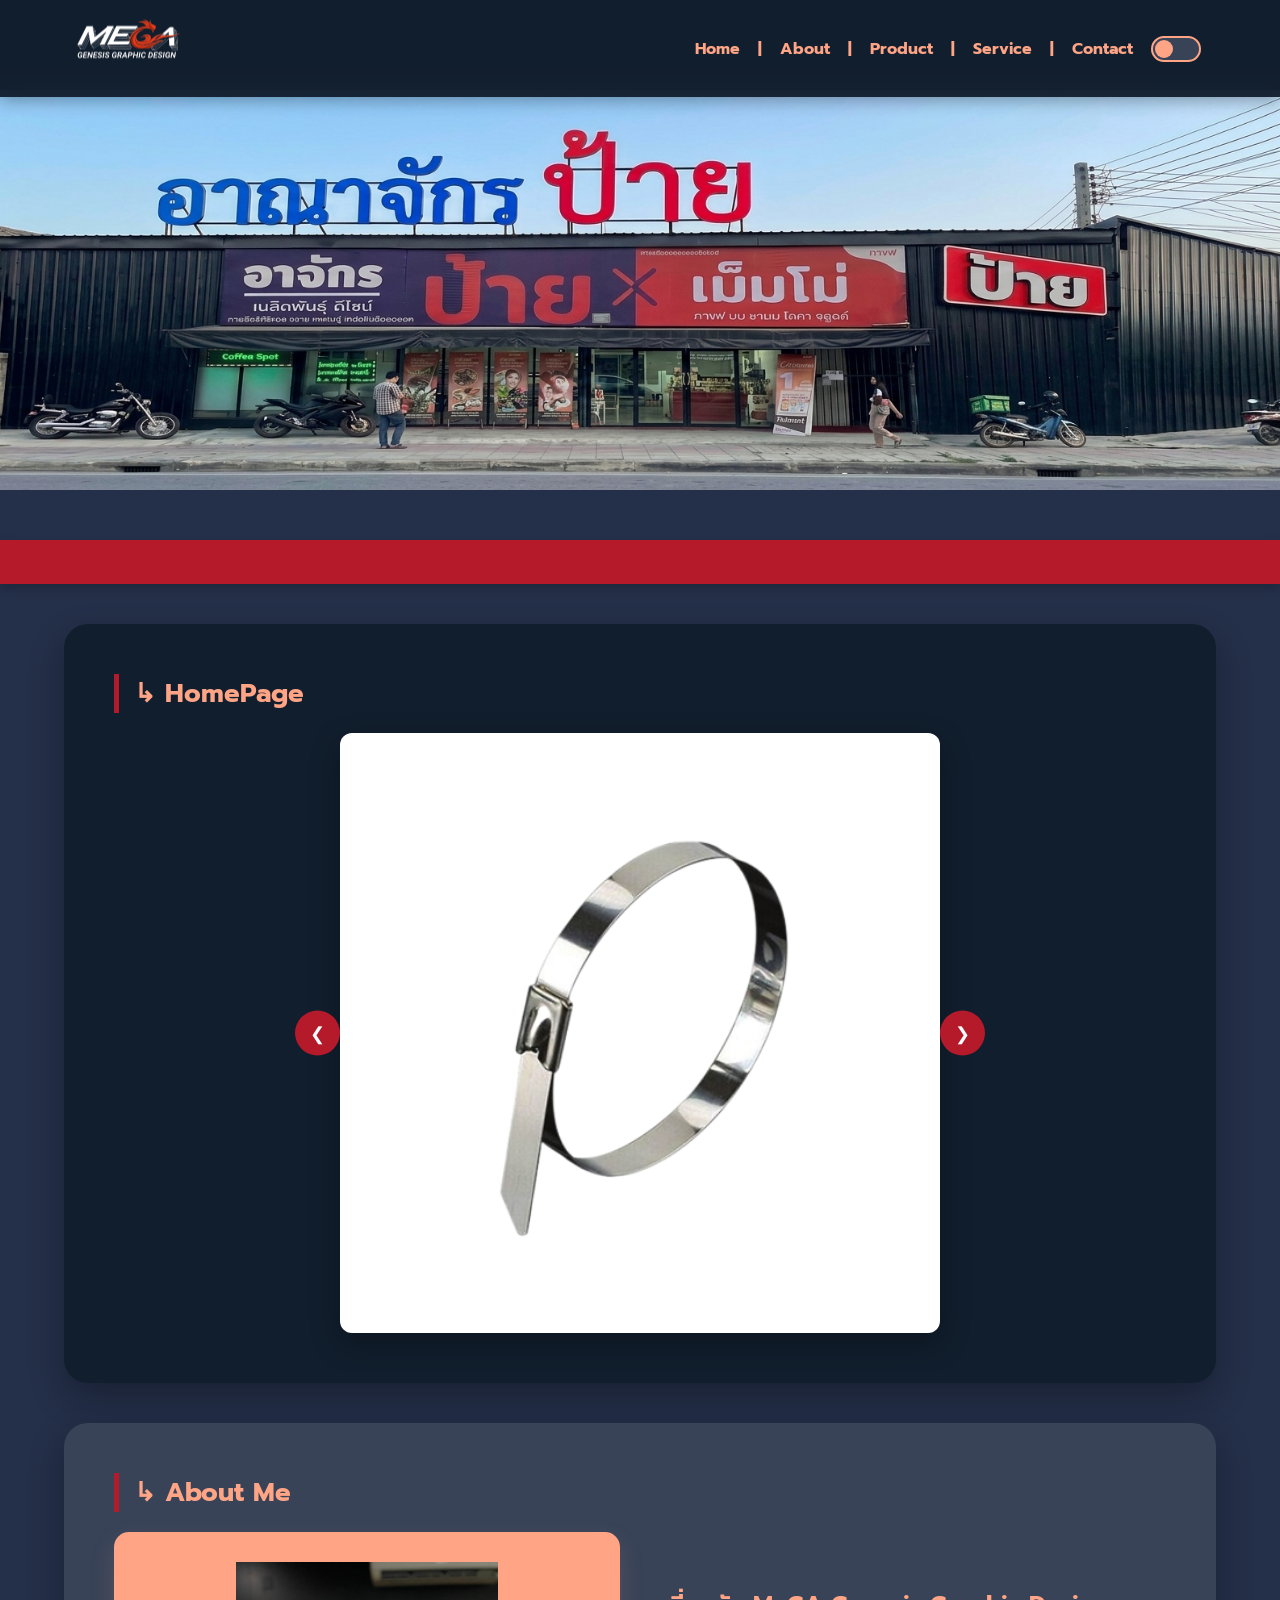
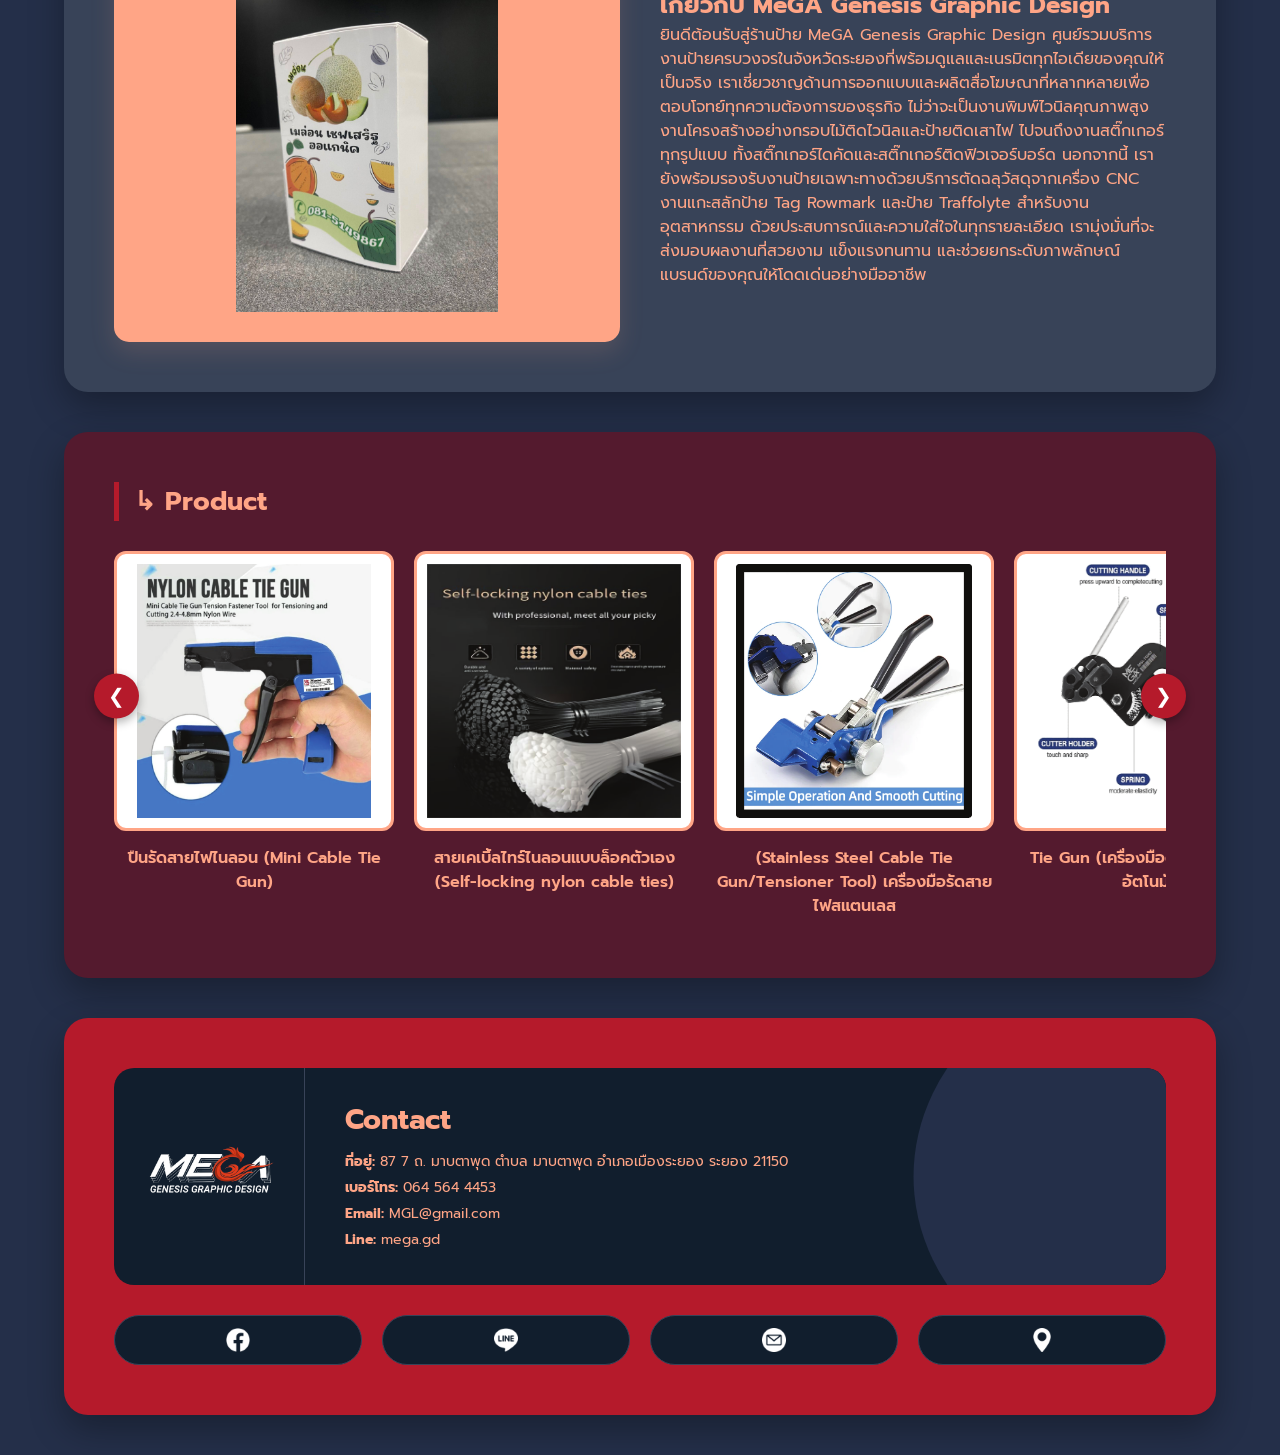
==== commit 468a9c7d: "Update index.html" ====
--- a/index.html
+++ b/index.html
@@ -94,22 +94,18 @@
                 <div class="about-card" style="overflow: hidden;">
                     <img id="aboutImg" src="aboutme/1 (Custom).jpg" alt="Nylon Cable Tie Gun" style="transition: transform 0.4s ease, opacity 0.4s ease; transform: translateX(0);">
                 </div>
-                <div class="about-content">
-                    <h1 id="aboutTitle">เกี่ยวกับ MeGA Genesis Graphic Design</h1>
-                    <p id="aboutDesc">
-                        <strong>ร้านป้ายครบวงจร เปิดแล้ววันนี้!</strong> ร้านป้าย MeGA Genesis Graphic Design ยินดีให้บริการครับ #ระยอง <br><br>
-                        🔥 <strong>โปรโมชั่นพิเศษเดือนตุลาคม:</strong> ไวนิล เริ่มต้น ตร.ม. ละ 120 บาท เท่านั้น! <br><br>
-                        เราเชี่ยวชาญและรับทำสื่อโฆษณาทุกรูปแบบ เพื่อตอบโจทย์ทุกความต้องการของธุรกิจคุณ ไม่ว่าจะเป็น:<br>
-                        ✅ #ป้าย #ป้ายครบวงจร #ป้ายติดเสาไฟ<br>
-                        ✅ งานพิมพ์ #ไวนิล คุณภาพสูง<br>
-                        ✅ #สติ๊กเกอร์ #สติ๊กเกอร์ติดฟิวเจอร์บอร์ด #สติ๊กเกอร์ไดคัด<br>
-                        ✅ งานตัดฉลุวัสดุด้วยเครื่อง #CNC<br>
-                        ✅ งานแกะสลักป้าย #tagrowmark และ #Traffolyte สำหรับงานอุตสาหกรรม<br>
-                        ✅ งานโครงสร้าง #กรอบไม้ติดไวนิล<br><br>
-                        ด้วยประสบการณ์และความใส่ใจในทุกรายละเอียด เราพร้อมส่งมอบผลงานที่สวยงาม ทนทาน และคุ้มค่าที่สุดสำหรับคุณ!
-                    </p>
+                  <div class="about-content">
+
+                    <h1 id="aboutTitle">เกี่ยวกับ MeGA Genesis Graphic Design
+
+                    </h1>
+
+                    <p id="aboutDesc">ยินดีต้อนรับสู่ร้านป้าย MeGA Genesis Graphic Design ศูนย์รวมบริการงานป้ายครบวงจรในจังหวัดระยองที่พร้อมดูแลและเนรมิตทุกไอเดียของคุณให้เป็นจริง เราเชี่ยวชาญด้านการออกแบบและผลิตสื่อโฆษณาที่หลากหลายเพื่อตอบโจทย์ทุกความต้องการของธุรกิจ ไม่ว่าจะเป็นงานพิมพ์ไวนิลคุณภาพสูง งานโครงสร้างอย่างกรอบไม้ติดไวนิลและป้ายติดเสาไฟ ไปจนถึงงานสติ๊กเกอร์ทุกรูปแบบ ทั้งสติ๊กเกอร์ไดคัดและสติ๊กเกอร์ติดฟิวเจอร์บอร์ด นอกจากนี้ เรายังพร้อมรองรับงานป้ายเฉพาะทางด้วยบริการตัดฉลุวัสดุจากเครื่อง CNC งานแกะสลักป้าย Tag Rowmark และป้าย Traffolyte สำหรับงานอุตสาหกรรม ด้วยประสบการณ์และความใส่ใจในทุกรายละเอียด เรามุ่งมั่นที่จะส่งมอบผลงานที่สวยงาม แข็งแรงทนทาน และช่วยยกระดับภาพลักษณ์แบรนด์ของคุณให้โดดเด่นอย่างมืออาชีพ</p>
+
                 </div>
-            </div>
+
+            </div>
+
         </section>
 
         <section id="product" class="container">
